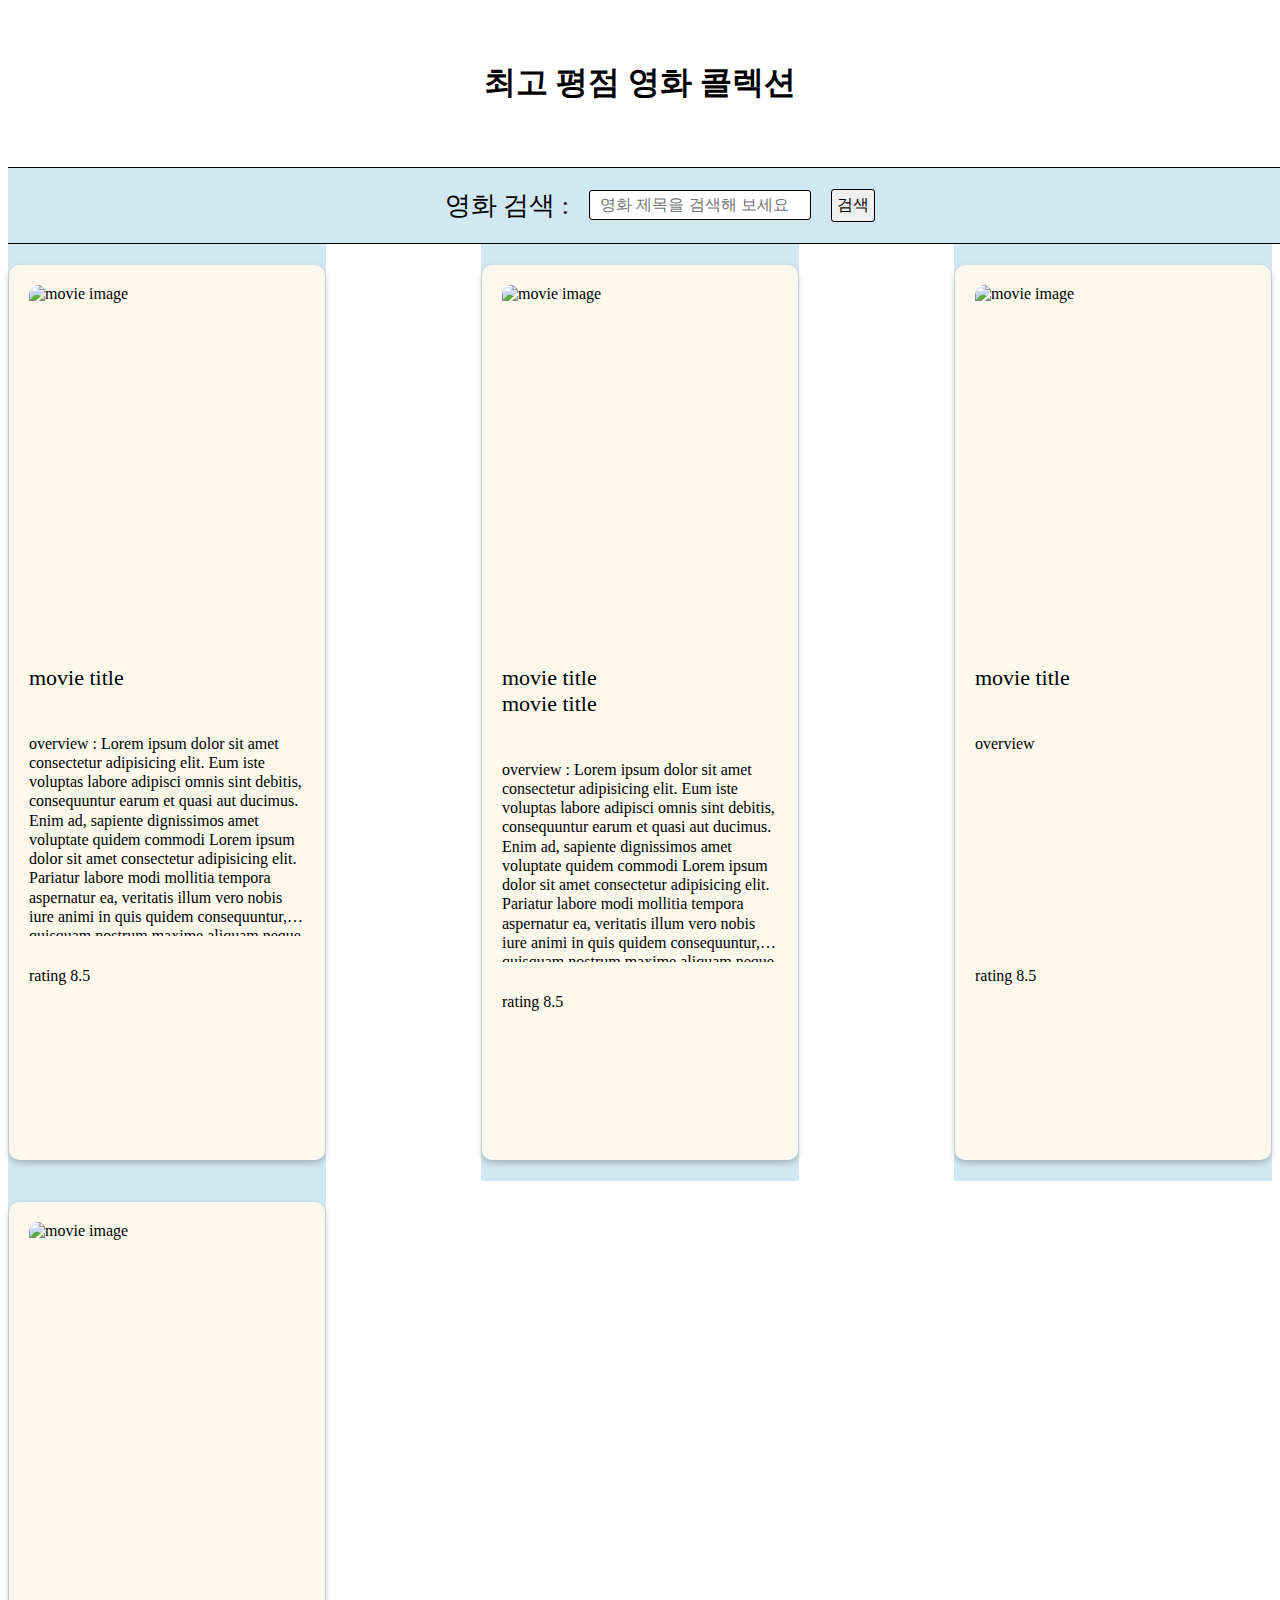
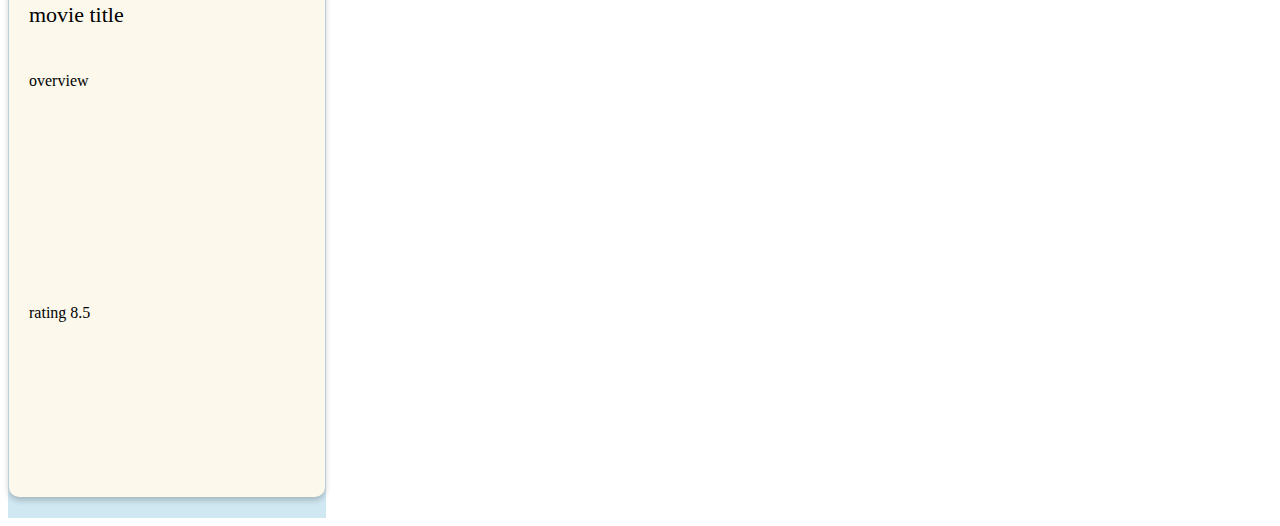
==== index.html @ 1a67a6f3 "css 기능 추가 및 js 기능 추가" ====
<!DOCTYPE html>
<html lang="en">
  <head>
    <meta charset="UTF-8" />
    <meta http-equiv="X-UA-Compatible" content="IE=edge" />
    <meta name="viewport" content="width=device-width, initial-scale=1.0" />
    <!-- ※ reset.css | 👉 동일한 CSS 스타일을 보여주기 위해  웹브라우저마다 적용되어 있는 default 스타일 값을 초기화 주는 파일 -->
    <link rel="stylesheet" href="css/reset.css" />
    <link rel="stylesheet" href="css/index.css" />
    <title>Document</title>
  </head>
  <body>
    <!-- layout은 header, form, section으로 나눔 -->
    <header>
      <h1>최고 평점 영화 콜렉션</h1>
    </header>
    <form action="">
      <span>영화 검색 : </span>
      <input type="text" placeholder="영화 제목을 검색해 보세요" />
      <button>검색</button>
    </form>
    <section id="cards">
      <div class="card-bg">
        <div class="card-content">
          <!-- 이미지 크기 260*390 -->
          <img src="https://image.tmdb.org/t/p/w500/q6y0Go1tsGEsmtFryDOJo3dEmqu.jpg" alt="movie image" />
          <h3>movie title</h3>
          <p class="card-overview">
            overview : Lorem ipsum dolor sit amet consectetur adipisicing elit. Eum iste voluptas labore adipisci omnis
            sint debitis, consequuntur earum et quasi aut ducimus. Enim ad, sapiente dignissimos amet voluptate quidem
            commodi Lorem ipsum dolor sit amet consectetur adipisicing elit. Pariatur labore modi mollitia tempora
            aspernatur ea, veritatis illum vero nobis iure animi in quis quidem consequuntur, quisquam nostrum maxime
            aliquam neque.
          </p>
          <p class="card-rating">rating 8.5</p>
        </div>
      </div>
      <div class="card-bg">
        <div class="card-content">
          <img src="https://image.tmdb.org/t/p/w500/q6y0Go1tsGEsmtFryDOJo3dEmqu.jpg" alt="movie image" />
          <h3>movie title <br />movie title</h3>
          <p class="card-overview">
            overview : Lorem ipsum dolor sit amet consectetur adipisicing elit. Eum iste voluptas labore adipisci omnis
            sint debitis, consequuntur earum et quasi aut ducimus. Enim ad, sapiente dignissimos amet voluptate quidem
            commodi Lorem ipsum dolor sit amet consectetur adipisicing elit. Pariatur labore modi mollitia tempora
            aspernatur ea, veritatis illum vero nobis iure animi in quis quidem consequuntur, quisquam nostrum maxime
            aliquam neque.
          </p>
          <p class="card-rating">rating 8.5</p>
        </div>
      </div>
      <div class="card-bg">
        <div class="card-content">
          <img src="" alt="movie image" />
          <h3>movie title</h3>
          <p class="card-overview">overview</p>
          <p class="card-rating">rating 8.5</p>
        </div>
      </div>
      <div class="card-bg">
        <div class="card-content">
          <img src="" alt="movie image" />
          <h3>movie title</h3>
          <p class="card-overview">overview</p>
          <p class="card-rating">rating 8.5</p>
        </div>
      </div>
    </section>

    <script>
      // 💙 window.onload는 함수호출을 따로 하지 않아도 사용자가 onload하는 순간 실행될거임
      // window.onload | window 객체의 load 이벤트는 스타일, 이미지 등의 리소스들이 모두 로드되었을 때 실행됨.
      window.onload = function () {
        getMovieAPI();
      };

      function alertId(movieId) {
        alert(`영화 id : ${movieId}`);
      }

      // 영화 API 요청 코드
      const options = {
        method: 'GET',
        headers: {
          accept: 'application/json',
          Authorization:
            'Bearer eyJhbGciOiJIUzI1NiJ9.eyJhdWQiOiJhYjdkNzRhNTRiYzEzNTE4ZDgyMTc1MjAzNzM4MzliNSIsInN1YiI6IjY0NzA4OGI1NTQzN2Y1MDE0NzVmMDU0ZSIsInNjb3BlcyI6WyJhcGlfcmVhZCJdLCJ2ZXJzaW9uIjoxfQ.FaD0cXTgqDH5QUE4-ZoUBQJFr9fuQMr0VtpdOJEbTxE',
        },
      };

      // 영화 API는 요청은 '검색했을 때, 그리고 document가 load했을 때' 필요! 그때마다 실행될 함수안에 '영화 API요청코드' 넣어주면 됨.
      function getMovieAPI() {
        fetch('https://api.themoviedb.org/3/movie/top_rated?language=en-US&page=1', options)
          .then(response => response.json())
          .then(json => {
            console.log(json);

            // 💙 여기서 받은 정보 다 해결하고 싶은데 아래의 .catch(어쩌구) 때문에 문제생길까봐 일단 다른 함수로 보내는 방법 선택
            displayItems(json);
          })
          .catch(err => console.error(err));
      }
      function displayItems(movieInfos) {
        // 'movieInfos'는 영화 API 요청코드로 받은 최고 평점 영화 컬렉션 뭉치코드임

        // console.log(movieInfos);  // 인자로 잘 받아왔는지 확인
        let movies = movieInfos['results']; // 일단 필요한 부분만 발췌
        // console.log(movies); // 발췌 잘됐는지 확인

        // 원래 새 정보 넣어주려던 곳에 원래 있던 정보 삭제
        let parent = document.getElementsByTagName('section')[0];
        // section tag에 있는 'card-bg' class를 가진 모든 요소를 제거하고 싶었는데,
        // querySelectorAll 사용시 'card-bg' class를 가진 모든 요소를 한꺼번에 불러와서 forEach문을 사용해야했음.
        let children = parent.querySelectorAll('.card-bg');
        // console.log(children);
        children.forEach(child => {
          parent.removeChild(child);
        });
        // 발췌한 부분이 배열로 되어 있고, 우리는 그 각각의 배열 요소마다 가져와야할 정보가 있음.
        // 따라서 1.각각의 배열 요소(movie) 가져오기=> forEach 활용  2. 가져온 배열요소에서 원하는 속성 뽑기
        movies.forEach(movie => {
          // console.log(movie); // movie 잘 가져왔는지 확인

          // 가지고 와야할 속성 | (id, title, overview, poster_path, vote_average)
          let id = movie['id'];
          let title = movie['title'];
          let overview = movie['overview'];
          let poster_path = 'https://image.tmdb.org/t/p/w500' + movie['poster_path'];
          let vote_average = movie['vote_average'];
          // poster_path는 영화 API 요청코드로 받은 뭉치에서 불완전했음.('https://developer.themoviedb.org/docs/image-basics ')여기서 알려준 정보와 합친후 console.log찍어서 확인
          // console.log(poster_path);
          // console.log(id, title, overview, poster_path, vote_average);

          // 이제 가져온 정보를 document html파일 적절한 위치에 붙여넣어줘야함.
          // 💜 두번째 div alertId에 있는 this.id => onclick 이벤트를 발생시킨 DOM요소인 '두번째 div'에 접근.
          let temp_html = `
          <div class="card-bg">
            <div id="${id}" class="card-content" onclick="alertId(this.id)">
              <!-- 이미지 크기 260*390 -->
              <img src="${poster_path}" alt="movie image" />
              <h3>${title}</h3>
              <p class="card-overview">
                ${overview}
              </p>
              <p class="card-rating">Rating : ${vote_average}</p>
            </div>
          </div>
          `;

          // TagName으로 호출할 때는 몇번째의 tag를 사용할 건지 명시해주어야함.
          // Element.insertAdjacentHTML() 사용하여 원하는 위치에 특정텍스트 파싱 후 특정 위치에 node(요소같은 거)추가
          document.getElementsByTagName('section')[0].insertAdjacentHTML('afterbegin', temp_html);
        });
      }
    </script>
  </body>
</html>
---- css/index.css ----
header {
  width: 100%;
}
header h1 {
  padding: 40px 0;
  text-align: center;
  font-size: 2rem;
  font-weight: 700;
}
form {
  width: 100%;
  padding: 20px;

  display: flex;
  justify-content: center;
  align-items: center;

  font-size: 1.6rem;

  border-top: 1px solid black;
  border-bottom: 1px solid black;

  background-color: #d0e8f2;

  /* 아래로 스크롤 내려도 최상단에 계속 보였으면 좋겠음 */
  position: sticky;
  top: 0;
}
form > span,
form > input,
form > button {
  margin: 0 10px;
  font-weight: 400;
}
form > input {
  width: 200px;
  padding: 5px 10px;
  border: 1px solid black;
  border-radius: 3px;

  font-size: 1rem;
}
form > button {
  padding: 5px;
  border: 1px solid black;
  border-radius: 3px;

  font-size: 1rem;
}
form > button:hover {
  cursor: pointer;
}
section {
  width: 100%;

  display: flex;
  flex-direction: row;
  /* section 안의 item들을 양끝 left, right만 따로 설정해주고 item들 사이 공간은 자동 배치되고록 설정 */
  justify-content: space-between;

  /* 아래 card-bg에서 width 설정에 따라 넘치는 부분은 줄이? 바뀌도록 함 */
  flex-wrap: wrap;
}
.card-bg {
  /* 반응형 배치 계획 => 데이스탑에서 카드 2개씩(width: 50%), 모바일 카드 1개씩(width: 100%) */
  width: 25%;
  padding: 1px 1px;

  /* card-content가 가운데 안오고 자꾸 왼쪽으로 치우쳐서 가운데로 위치시키기*/
  display: flex;
  justify-content: center;
  align-items: center;

  background-color: #d0e8f2;
}
.card-content {
  /* 화면 크기에 따라 카드 너비, 높이가 바뀌면 안예쁠 것 같아서 고정! */
  width: 280px;
  height: 95vh; /* 창사이즈 세로폭의 95% */

  margin: 20px 0;
  padding: 20px 20px;

  display: flex;
  flex-direction: column;
  /* justify-content: space-between; */

  border-radius: 10px;
  box-shadow: 0 3px 6px rgba(0, 0, 0, 0.23);

  background-color: #fcf8ec;
}
.card-content:hover {
  cursor: pointer;

  box-shadow: 0 5px 14px rgba(0, 0, 0, 0.6);
}
.card-content img {
  width: 240px;
  height: 370px;
  border-radius: 10px;
}
.card-content h3,
.card-overview,
.card-rating {
  padding-top: 5px;
}
.card-content h3 {
  margin-top: 5px;
  font-size: 22px;
  font-weight: 500;
}
.card-overview {
  overflow: hidden;
  /* 문자열을 자르고 말 줄임표를 붙임 */
  text-overflow: ellipsis;

  /* movie title이 2줄 초과로 넘어가지 않는 다는 가정하에 최대 길이는 11줄로 설정 */
  display: -webkit-box;
  -webkit-line-clamp: 10; /* 라인 수 */
  -webkit-box-orient: vertical;

  /* word-break: normal 과 overflow-wrap: anywhere */
  word-wrap: break-word;
  line-height: 1.2em;
  height: 12em; /* line-height x 라인수 */
  padding-bottom: 10px;
}
.card-rating {
  margin-top: 10px;
}
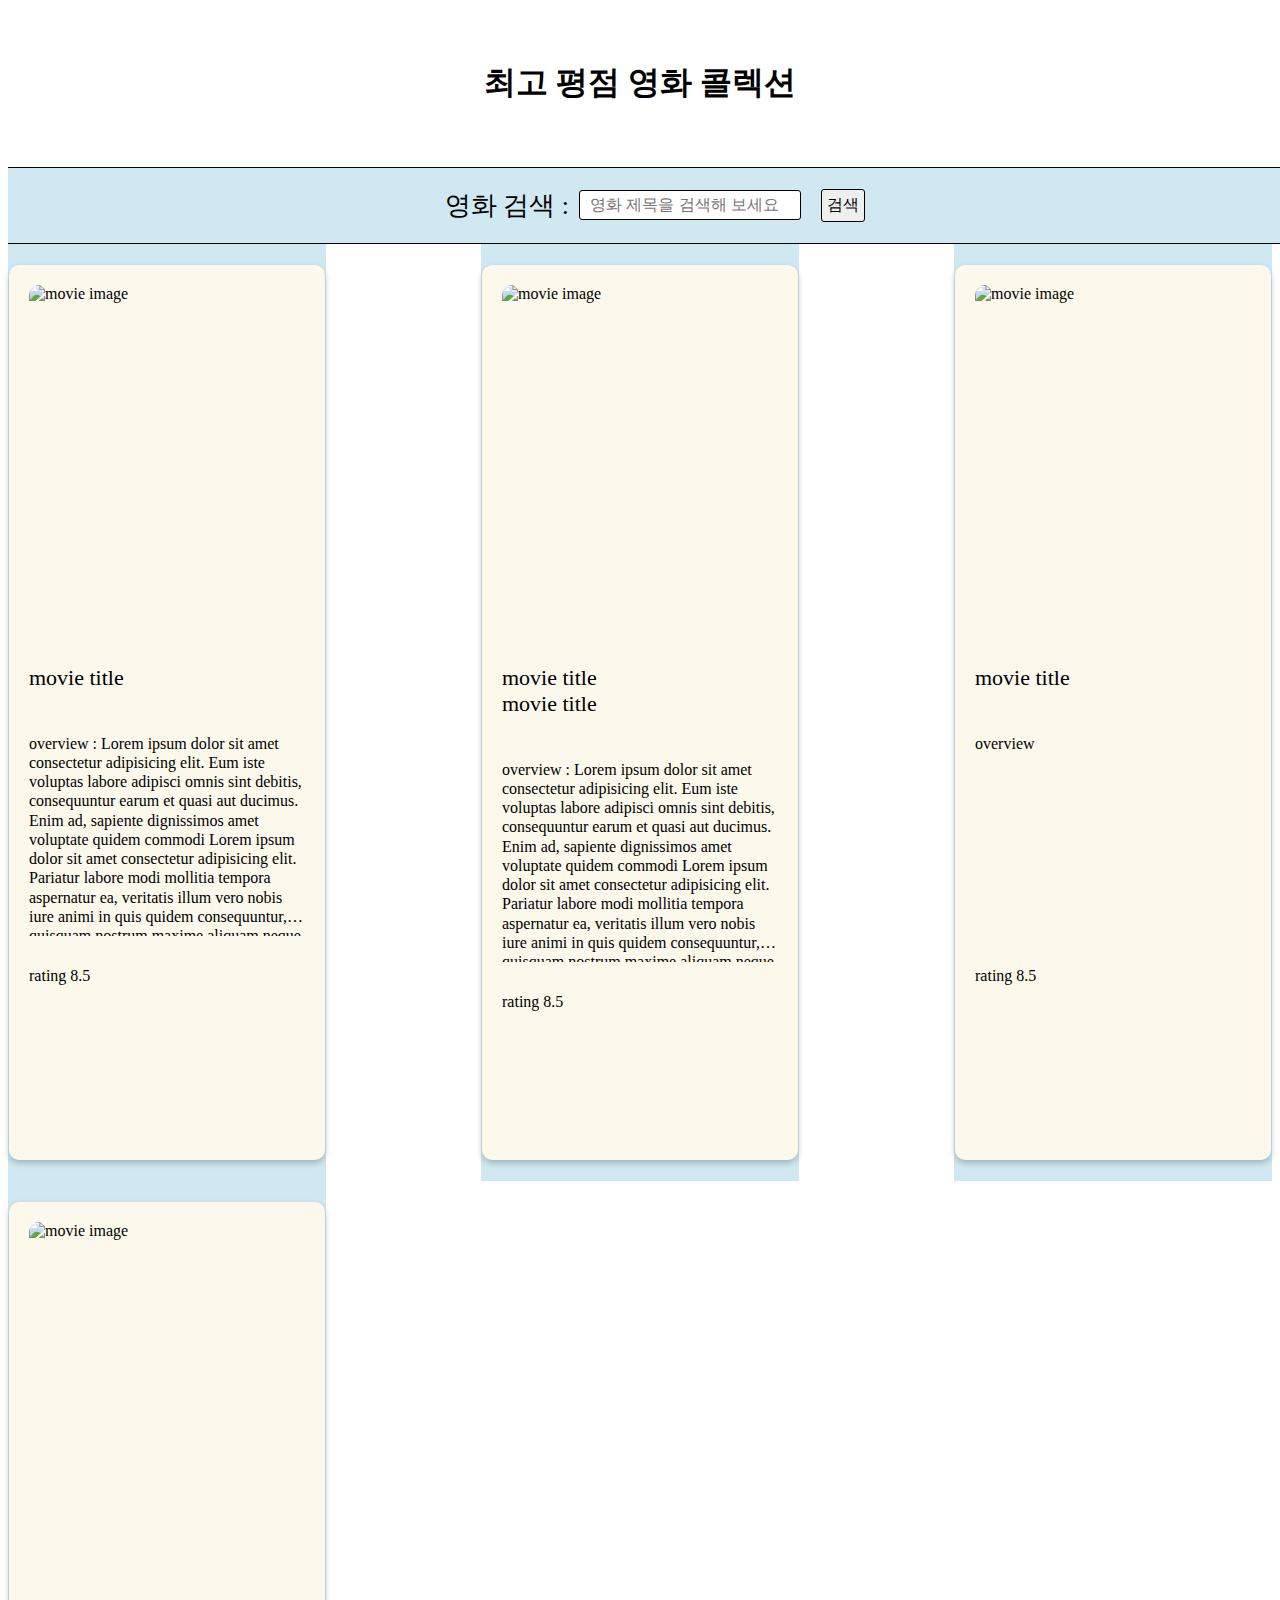
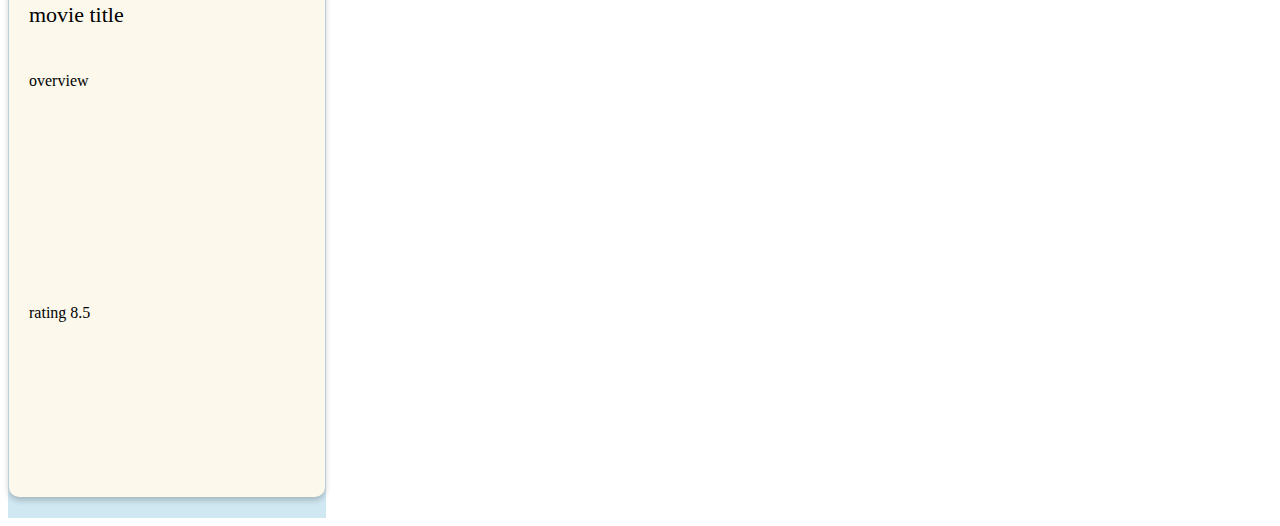
==== commit c4c477bd: "영화 검색 UI 구현" ====
--- a/index.html
+++ b/index.html
@@ -14,10 +14,12 @@
     <header>
       <h1>최고 평점 영화 콜렉션</h1>
     </header>
-    <form action="">
-      <span>영화 검색 : </span>
-      <input type="text" placeholder="영화 제목을 검색해 보세요" />
-      <button>검색</button>
+
+    <!-- 💙💜 내배캠에서 제공한 예시 sources 이용했슴다.. button type이 submit이면.. form 속성으로 onsubmit="함수.."가 있어야하는 것인가..? -->
+    <form id="form">
+      <label for="search-input">영화 검색 : </label>
+      <input id="search-input" type="text" placeholder="영화 제목을 검색해 보세요" />
+      <button type="submit" id="searchMovie">검색</button>
     </form>
     <section id="cards">
       <div class="card-bg">
@@ -100,12 +102,20 @@
           })
           .catch(err => console.error(err));
       }
+
+      // ❎ 🧪👩🏼‍🔬🔬1 영화 정보 전역변수로 받아오기 위해 전체 스코프에서 초기화
+      // ❎ let all_movie_info;
+
       function displayItems(movieInfos) {
         // 'movieInfos'는 영화 API 요청코드로 받은 최고 평점 영화 컬렉션 뭉치코드임
 
         // console.log(movieInfos);  // 인자로 잘 받아왔는지 확인
         let movies = movieInfos['results']; // 일단 필요한 부분만 발췌
         // console.log(movies); // 발췌 잘됐는지 확인
+
+        // ❎ 🧪👩🏼‍🔬🔬1 재사용할 영화 전체 정보 할당 // fetch에서 실패하고 옮겨본다..
+        // ❎ all_movie_info = movies;
+        // ❎ console.log('all_movie_info 찍엉 => ', all_movie_info);
 
         // 원래 새 정보 넣어주려던 곳에 원래 있던 정보 삭제
         let parent = document.getElementsByTagName('section')[0];
@@ -150,8 +160,140 @@
           // TagName으로 호출할 때는 몇번째의 tag를 사용할 건지 명시해주어야함.
           // Element.insertAdjacentHTML() 사용하여 원하는 위치에 특정텍스트 파싱 후 특정 위치에 node(요소같은 거)추가
           document.getElementsByTagName('section')[0].insertAdjacentHTML('afterbegin', temp_html);
+
+          // 지은아 정신차려.. 매개변수 자리 들어갈 함수는 밖에서 정의한거 써도됨!! 미리 정의하고 들어가면 보기도 깔끔하겼죠?
+          function showSearch(event) {
+            event.preventDefault(); // 철자를 틀리지 마십시오... default입니다.. defalult가 아니라.. ㅎ 바보멍충이
+
+            // ❓💙 나는 submit을 제출한다? 이러면 input tag라던지.. 값들이 자동으로 event에 담겨오는 줄 알았는데.. 아닌가보다.....
+            // console.log(event);
+            // form 태그 안에 있는 값을 가져와볼게.
+            let input_str = document.getElementById('search-input').value; // DOM의 속성 value를 이용해서 해당 요소의 값을 가져오기
+            console.log(input_str);
+
+            // 자!! search input을 가져왔으니 이제 해당 문자(input_str)를 포함한 '영화 title'을 가진 '영화 카드'를 보여주면 되겠죠?
+            /** 특정 문자를 포함한 문자열 찾기.
+            ※ 설계 (일단 '영화 뭉치 식별자명은 movies!' / '영화리스트 비우고 채울 공간 id명 = cards' / '각 카드의 class명 : card-bg')
+              1. 카드 리스팅할 공간 비우기!  | 검색한 내용을 반영해서, 카드를 보여줘야하기 때문에
+              2. .forEach() 메서드로 movie를 하나씩 가져온다. 단, if문을 이용하여 input_str을 포함하는 title을 가진 영화만 가져오기!
+              3. 해당되는 영화 list로 붙여주기
+             */
+            // 🍀 1. 카드 리스팅할 공간 비우기
+
+            // 💙
+            // console.log('showSearch()에서 parent 찍히는지 test => ', parent);
+            let parent = document.getElementsByTagName('section')[0];
+
+            // section tag에 있는 'card-bg' class를 가진 모든 요소를 제거하고 싶었는데,
+            // querySelectorAll 사용시 'card-bg' class를 가진 모든 요소를 한꺼번에 배열형태로 불러와서 forEach문을 사용해야했음.
+
+            // 💙
+            let children = parent.querySelectorAll('.card-bg');
+            // console.log('showSearch()에서 children 찍히는지 test => ', children);
+
+            // console.log(parent) // 아래 필기를 위해 print함
+            /** 💜✏️  ㄴ 'document.getElementsByTagName('section')[0]'와 'DOM의 메서드 .removeChild()' 를 잘 이해하지 못하는 것 같아서 필기!
+              ✏️ let parent = document.getElementsByTagName('section')[0] 일 때
+                  -  console.log(parent) 의 결과는 0번째에 해당하는 section tag를 포함한 하위요소 전체를 지칭.
+                    즉, 해당 selector에 해당하는 document(html tag 내용!)을 가리킨다고 보면됨!!!!
+              ✏️ DOM의 메서드 '상위요소 "이것"'.removeChild('하위요소 "이것"')
+                  - 잘못 이해한 방식 : "parent.removeChild(child)가 있을 때, 상위요소 parent에 있는 하위 '선택자Child'를 모두 삭제해줘." --> "[틀린이유는]저기 들어가는 child는 선택자명이 아니라 document임"
+                  - 의미 : '상위요소 "이것"'에 있는 '하위요소 "이것"'을 삭제해줘.
+             */
+
+            // querySelectorAll 사용시 'card-bg' class를 가진 모든 요소를 한꺼번에 배열형태로 불러와서 forEach문을 사용해야했음.
+            // 💙
+            children.forEach(child => {
+              parent.removeChild(child);
+            });
+
+            // 🧪👩🏼‍🔬🔬아래 forEach에서 잘 안나와서 출력해봄
+            // let sTitle = title.toLowerCase();
+            // let sInput_str = input_str.toLowerCase();
+            // console.log(sTitle);
+            // if (sTitle.includes(sInput_str)) {
+            //   console.log('여긴 잘 출력됩니다.');
+            // }
+
+            // 🍀  2. .forEach() 메서드로 movie를 하나씩 가져온다. 단, if문을 이용하여 input_str을 포함하는 title을 가진 영화만 가져오기!
+            // console.log('showSearch()에서 movies 찍히는지 test => ', movies); // 잘찍힘
+            movies.forEach(movie => {
+              let title = movie['title'];
+
+              // 1. 가져온 movie에 있는 title 가져와서 input_str과 문자열 비교 | 문자열에 특정 문자가 포함이 되었는가
+              // 1-1. 소대문자 상관없이 찾기 | 두 문자열 전부 소문자로 변경 | string.toLowerCase();
+              let sTitle = title.toLowerCase();
+              let sInput_str = input_str.toLowerCase();
+
+              // // 1-2. 문자열 포함 여부 | 문자열.indexOf(문자) : -1(=false) or 1(true) 반환 // 문자열.includes(문자) : false or true 반환
+              if (sTitle.includes(sInput_str)) {
+                let id = movie['id'];
+                let overview = movie['overview'];
+                let poster_path = 'https://image.tmdb.org/t/p/w500' + movie['poster_path'];
+                let vote_average = movie['vote_average'];
+                let temp_html = `
+                              <div class="card-bg">
+                                <div id="${id}" class="card-content" onclick="alertId(this.id)">
+                                  <!-- 이미지 크기 260*390 -->
+                                  <img src="${poster_path}" alt="movie image" />
+                                  <h3>${title}</h3>
+                                  <p class="card-overview">
+                                    ${overview}
+                                  </p>
+                                  <p class="card-rating">Rating : ${vote_average}</p>
+                                </div>
+                              </div>
+                              `;
+                document.getElementById('cards').insertAdjacentHTML('afterbegin', temp_html);
+              }
+            });
+          }
+
+          document.getElementById('form').addEventListener('submit', showSearch);
         });
       }
+
+      // ❎ 🧪👩🏼‍🔬🔬1 재사용할 영화 전체 정보 할당 밖에서 출력되는지 확인
+      // ❎ console.log('all_movie_info 밖에서 나오니? 전역변수 맞니 => ', all_movie_info);
+
+      /** form data 발/수신
+      1. 영화 검색의 '검색버튼' 클릭시 'input에 입력된 내용' JS로 전송
+      2. input값의 false/true 판단
+        2-1. input값 false일 경우 ➡︎ alert('값을 입력해주세요') -- 유효성 검사
+        2-2. input값 true일 경우 ➡︎ ⓵검색창에 입력값 남긴채  ⓶JS정보 처리할 곳으로 전송
+      3. 💙 영화 정보꾸러미 중에 input값에서 받은 정보(문자열)를 포함하는 '영화제목'을 찾아
+        해당 영화카드만 보여주기
+      */
+      /**
+      ※  해결해야할 문제 :
+        ✅ 'page 로드했을 때 이미 받아온 영화 꾸러미'를 이용해서 보여주어야겠지? 그럼
+            페이지 로드할 때 실행된 함수에서 따로 전체 정보를 변수에 저장해야하는 거지?
+            다른 방법도 있을까?
+        * //✅  만약에 '전체 정보 불러오는 함수'와 '검색 관련 정보만 불러오는 함수 내용이 겹치면
+        * //    헷갈릴 수 있을 것 같은데, 어떻게 코드를 적어야 코드가 복잡해지지 않고, 보기 좋을까?'
+        * //✅ '현재 영화 전체 보여주기'시 사용하는 함수(displayItems())는
+        * //    영화정보 불러오기API를 이용한 fetch함수에서 "바로 함수 호출"하는 방식을 선택하고 있고,
+        * //    이때 영화 정보를 인자로 바로 받아오고 있으므로(displayItems(movieInfos))
+        * //    => 검색시 이 함수(displayItems())를 호출해 사용하게 되면 movieInfos를 바로 가져올 수가 없다.
+        * //    => 🧪👩🏼‍🔬🔬 해결방안 : 1. 변수에 영화정보를 저장하고 가져와 사용하는 방식으로.. 일단 합시다 간단하게..
+        * // ✅ 함수스코프 내에서 할당된 변수는(선언자 없이 할당하든, 외부에서 미리 선언하고 내부에서 할당하든 전역변수...가 될 수 없..었다.. 가능한가..)
+        * //   ･ 다른 해결방안 : 아니면 영화 전체목록 가져오기 함수의 return값으로 새로운 함수를 반환하여 변수에 영화정보를 담아오면...
+        * //             closure가 뭔지 몰라서 작동할진 몰라도 이게 작동하면
+        * //             영화 정보를 담아보낼 수 있으니 그 함수를 나중에 사용할 수 있지 않을까...
+        ✅ return값으로 해서 함수를 얻으려면 어쨌든 중간  displayItems()() 이런식으로 앞썬 함수들을 또 실행시켜야 하는데..
+          불필요한 행동이므로 옳지 않다..
+          ･ 다른 해결방안1 : 비동기 작업...의 동기화? 를 displayItems()의 뒷부분에 붙이고,
+                      최종적으로 이 '비동기 작업...의 동기화'가 끝나는 지점을 페이지 reload 되는 시점으로 옮기면... 될 것 같은디
+        * //･ 🧪👩🏼‍🔬🔬2 다른 해결방안2 : 그냥 fetch에서 받은 영화벙보만 return하는 함수를 만들어서 값을 저장해두자....
+                    => 안되는 이유 : 어쨌든 return값을 어디에 저장하려면 해당 함수를 호출해야하는데... 이것도 여기서 위로 2번째 이유랑 같은 걸로 실패..
+                          💙🤍 뭔...가... 이 방법보다 더 좋은 방법이 있을 것 같은데 행각해내지 못하고 있엉... (일단 이걸로..)
+        * 🧪👩🏼‍🔬🔬3 다른 해결방안3 | 이전 프로젝트에서 다른 분이 사용하신 방법 참고했음... 힝 :
+                => 기존에 fetch로 정보 불러올 때 실행되었던 함수 내부에 click 이벤트를 이용하여 동작하는 코드 넣어주기(콜백함수?도 이용)
+                * ?? 💙❓ 일반 함수 안에 비동기 동작?이 있으면 그 함수는 안끝나나???? ?????
+      ※  일단 해결방법 :
+        ･  '외부 API에서 가져온 영화정보 뭉치를 main화면에 전체 보여주기 할 때 썼던' 함수안에
+          🤍 또 다른 함수를 만들어서 if문
+            */
     </script>
   </body>
 </html>
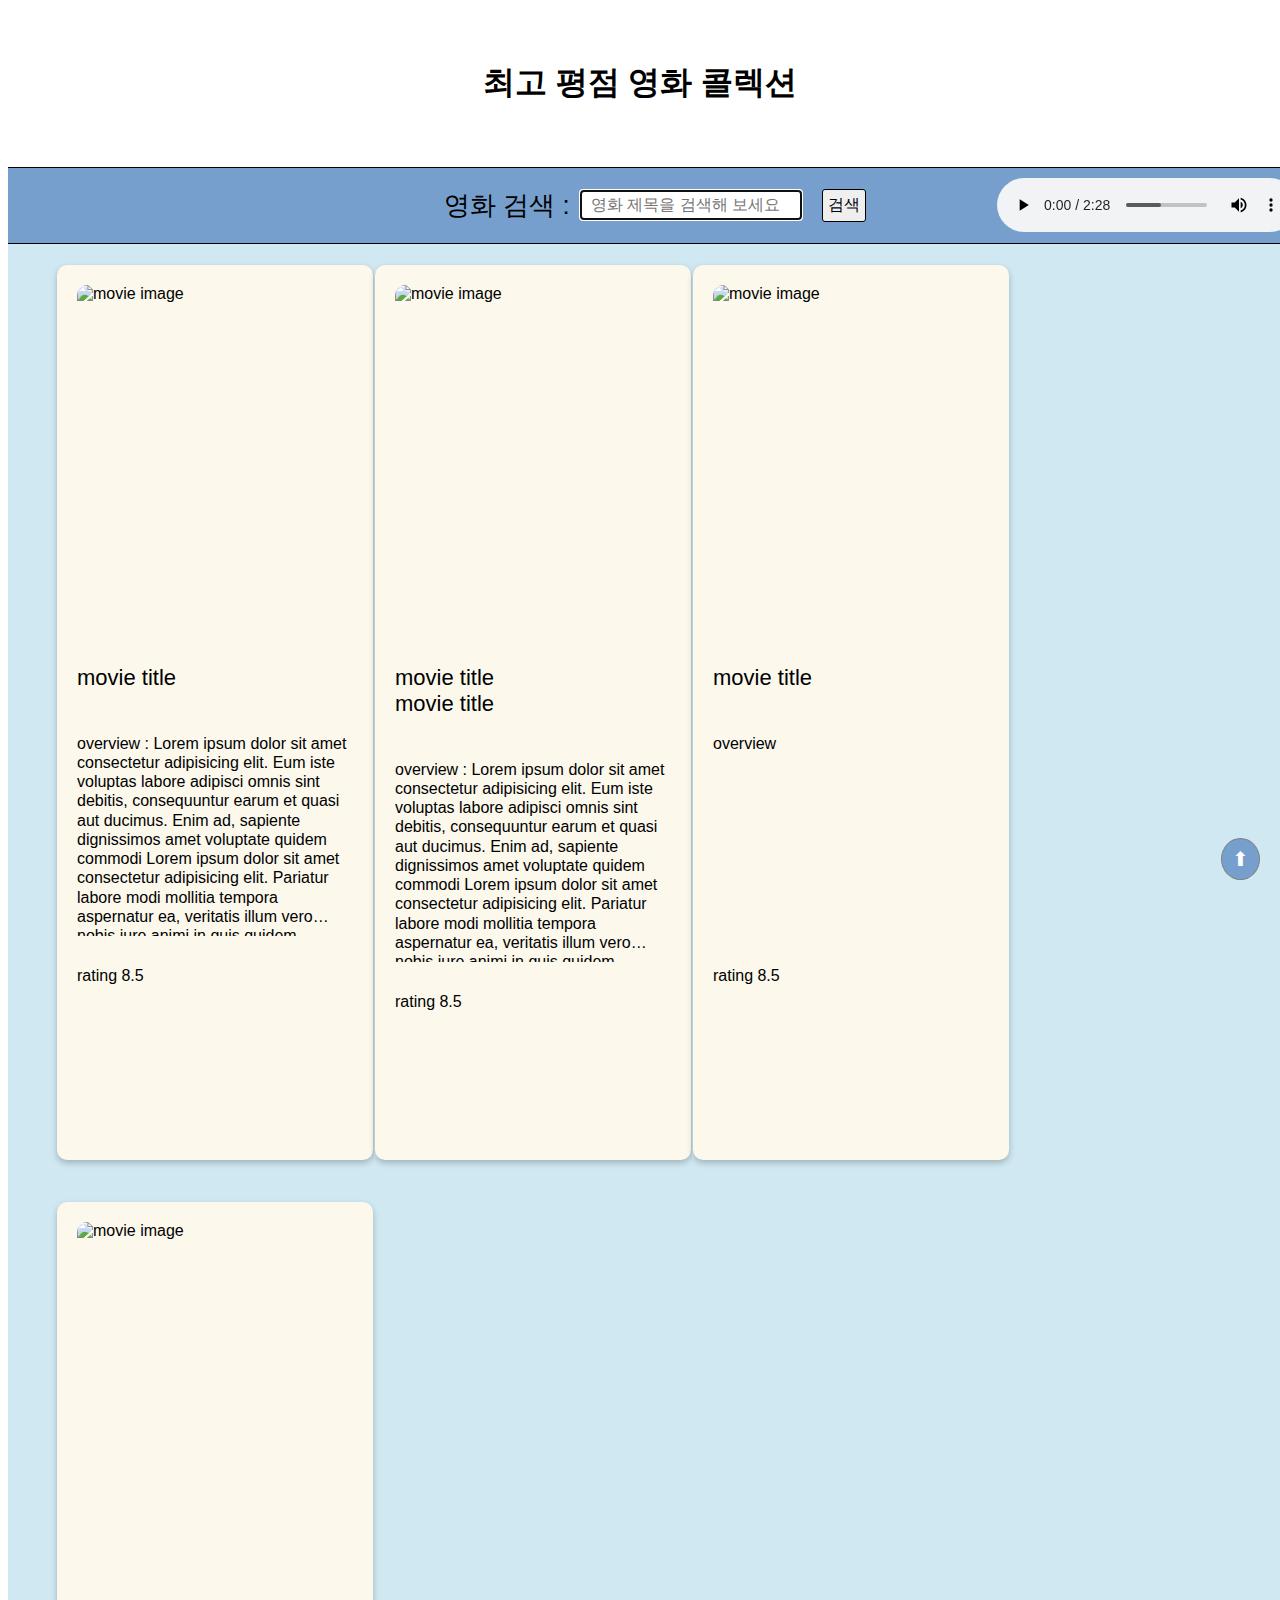
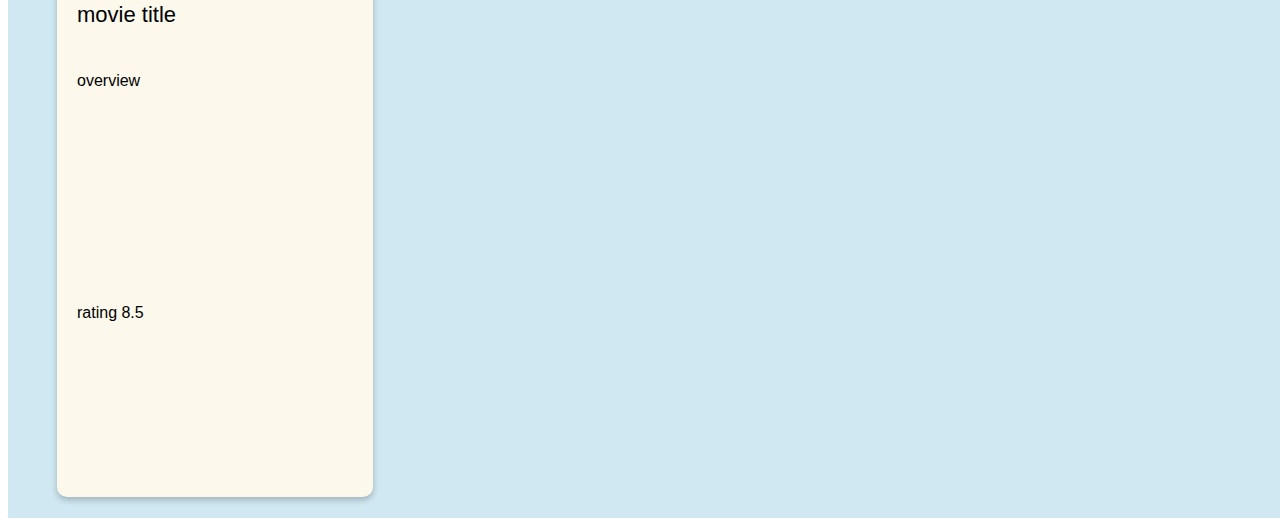
==== commit 44e7a974: "[변경] 카드배치 한줄에 4장으로 되돌림" ====
--- a/index.html
+++ b/index.html
@@ -16,11 +16,21 @@
     </header>
 
     <!-- 💙💜 내배캠에서 제공한 예시 sources 이용했슴다.. button type이 submit이면.. form 속성으로 onsubmit="함수.."가 있어야하는 것인가..? -->
+    <!-- form내부요소 위치는 화면 줄어들 때 바꿀거야! 왼쪽으로 밀어야지! -->
     <form id="form">
       <label for="search-input">영화 검색 : </label>
-      <input id="search-input" type="text" placeholder="영화 제목을 검색해 보세요" />
+      <!-- 자동 마우스 커서 input에 위치시키기 autofocus -->
+      <input id="search-input" type="text" placeholder="영화 제목을 검색해 보세요" autofocus />
       <button type="submit" id="searchMovie">검색</button>
+
+      <!-- 시멘틱태그에 관련없는 내용 집어넣어도 되나.. -->
+      <!-- audio는 controls 속성이 있어야 보임.. -->
+      <audio id="audio" controls loop>
+        <source src="audio/little_dramatic.mp3" />
+        <source src="audio/backgroundMusic.mp3" />
+      </audio>
     </form>
+    <button class="scrollUp" onclick="window.scrollTo(0,0)">⬆︎</button>
     <section id="cards">
       <div class="card-bg">
         <div class="card-content">
@@ -159,7 +169,7 @@
 
           // TagName으로 호출할 때는 몇번째의 tag를 사용할 건지 명시해주어야함.
           // Element.insertAdjacentHTML() 사용하여 원하는 위치에 특정텍스트 파싱 후 특정 위치에 node(요소같은 거)추가
-          document.getElementsByTagName('section')[0].insertAdjacentHTML('afterbegin', temp_html);
+          document.getElementsByTagName('section')[0].insertAdjacentHTML('beforeend', temp_html);
 
           // 지은아 정신차려.. 매개변수 자리 들어갈 함수는 밖에서 정의한거 써도됨!! 미리 정의하고 들어가면 보기도 깔끔하겼죠?
           function showSearch(event) {
@@ -244,7 +254,7 @@
                                 </div>
                               </div>
                               `;
-                document.getElementById('cards').insertAdjacentHTML('afterbegin', temp_html);
+                document.getElementById('cards').insertAdjacentHTML('beforeend', temp_html);
               }
             });
           }
--- a/css/index.css
+++ b/css/index.css
@@ -1,3 +1,7 @@
+* {
+  font-family: 'SF Pro Display', 'AppleSDGothicNeo', 'Malgun Gothic', '\B9D1\C740 \ACE0\B515', '\B3CB\C6C0', dotum,
+    sans-serif;
+}
 header {
   width: 100%;
 }
@@ -20,11 +24,12 @@
   border-top: 1px solid black;
   border-bottom: 1px solid black;
 
-  background-color: #d0e8f2;
+  background-color: #769fcd;
 
   /* 아래로 스크롤 내려도 최상단에 계속 보였으면 좋겠음 */
   position: sticky;
   top: 0;
+  z-index: 10;
 }
 form > span,
 form > input,
@@ -49,14 +54,51 @@
 }
 form > button:hover {
   cursor: pointer;
+  transition: all 0.5s;
+  box-shadow: 200px 0 0 0 rgba(0, 0, 0, 0.5) inset;
+}
+#audio {
+  position: absolute;
+  top: 2;
+  right: 10px;
+  z-index: 11;
+
+  padding: 10px 5px;
+}
+.scrollUp {
+  position: fixed;
+  bottom: 20px;
+  right: 20px;
+  z-index: 10;
+
+  border-radius: 100%;
+  padding: 8px 10px;
+
+  font-size: 20px;
+  color: white;
+
+  background-color: #769fcd;
+
+  /* 💙 왜... border만 쓰면 갑자기 안되는거지.. ? */
+  border-style: solid;
+  border-color: gray;
+  border-width: 1px;
+}
+.scrollUp:hover {
+  cursor: pointer;
+  border-color: skyblue;
 }
 section {
+  background-color: #d0e8f2;
+
   width: 100%;
+  padding: 0 48px;
 
   display: flex;
   flex-direction: row;
-  /* section 안의 item들을 양끝 left, right만 따로 설정해주고 item들 사이 공간은 자동 배치되고록 설정 */
-  justify-content: space-between;
+
+  /* 카드 왼쪽부터 배치시키도록함 */
+  justify-content: flex-start;
 
   /* 아래 card-bg에서 width 설정에 따라 넘치는 부분은 줄이? 바뀌도록 함 */
   flex-wrap: wrap;
@@ -72,6 +114,11 @@
   align-items: center;
 
   background-color: #d0e8f2;
+}
+.card-bg:hover .card-content {
+  transition: all 4s;
+
+  transform: rotateY(360deg);
 }
 .card-content {
   /* 화면 크기에 따라 카드 너비, 높이가 바뀌면 안예쁠 것 같아서 고정! */
@@ -129,3 +176,6 @@
 .card-rating {
   margin-top: 10px;
 }
+
+/* 반응형 해보려고 했는데, 카드밖에 없으니까 뭔가 휑해보여서 이 평범한 디자인?으로는
+ 웹전용으로 고정하는게 나을거라 생각되어 반응형 안넣음 */
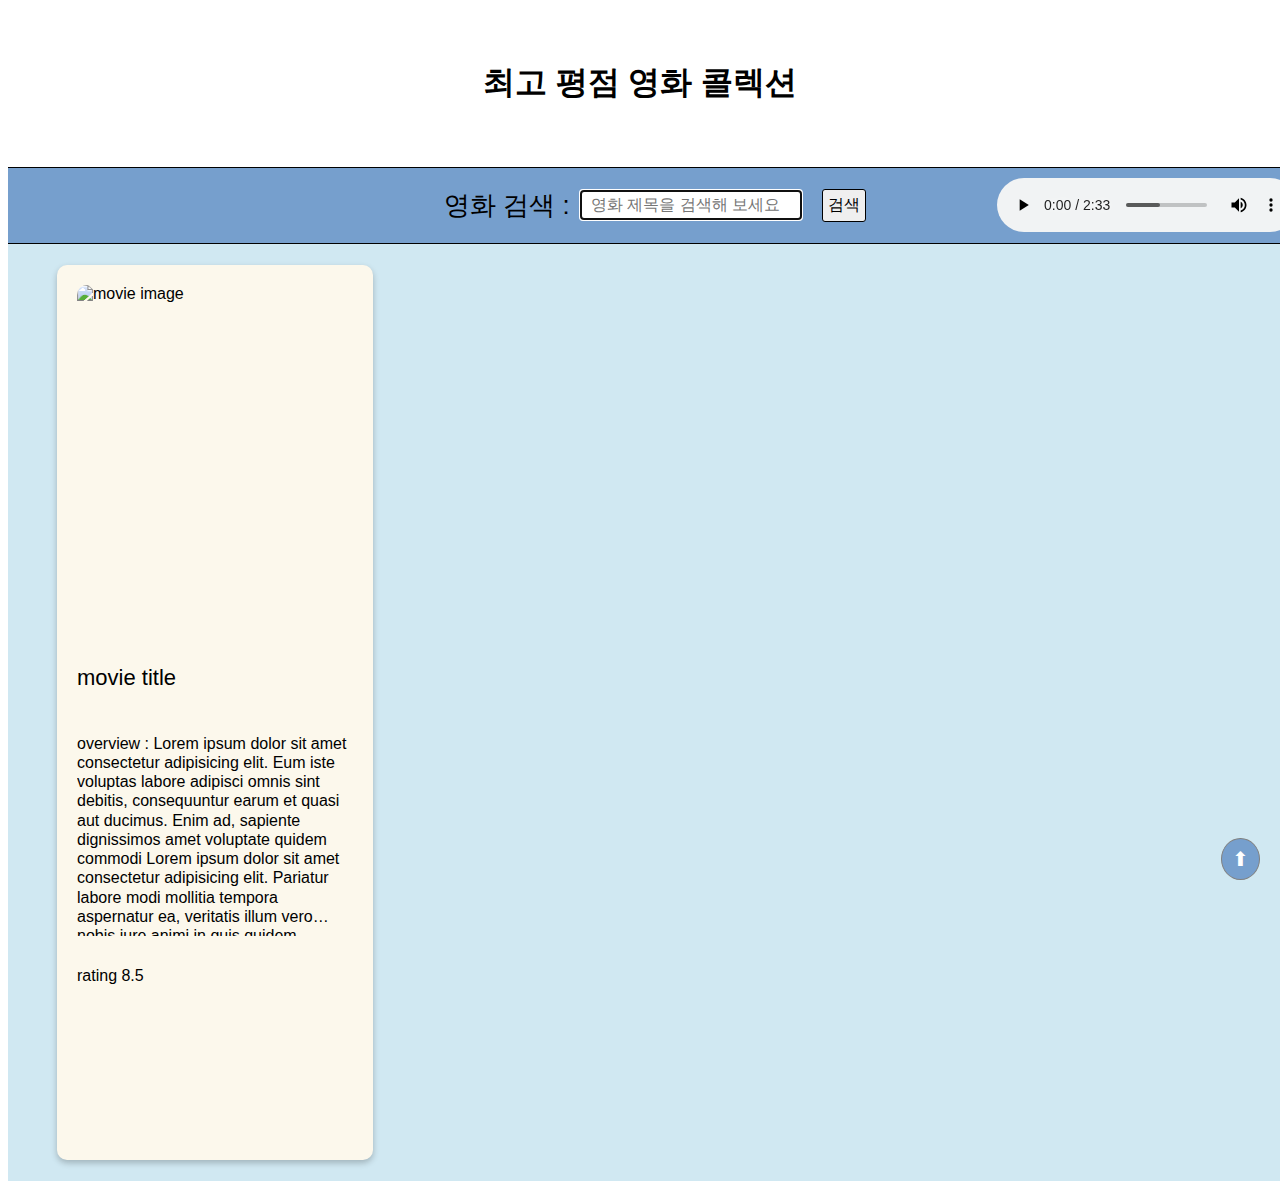
==== commit f922c12e: "[추가]주석없는 ver추가" ====
--- a/index.html
+++ b/index.html
@@ -17,7 +17,7 @@
 
     <!-- 💙💜 내배캠에서 제공한 예시 sources 이용했슴다.. button type이 submit이면.. form 속성으로 onsubmit="함수.."가 있어야하는 것인가..? -->
     <!-- form내부요소 위치는 화면 줄어들 때 바꿀거야! 왼쪽으로 밀어야지! -->
-    <form id="form">
+    <form id="form" name="myForm">
       <label for="search-input">영화 검색 : </label>
       <!-- 자동 마우스 커서 input에 위치시키기 autofocus -->
       <input id="search-input" type="text" placeholder="영화 제목을 검색해 보세요" autofocus />
@@ -26,8 +26,8 @@
       <!-- 시멘틱태그에 관련없는 내용 집어넣어도 되나.. -->
       <!-- audio는 controls 속성이 있어야 보임.. -->
       <audio id="audio" controls loop>
+        <source src="audio/backgroundMusic.mp3" />
         <source src="audio/little_dramatic.mp3" />
-        <source src="audio/backgroundMusic.mp3" />
       </audio>
     </form>
     <button class="scrollUp" onclick="window.scrollTo(0,0)">⬆︎</button>
@@ -47,7 +47,7 @@
           <p class="card-rating">rating 8.5</p>
         </div>
       </div>
-      <div class="card-bg">
+      <!-- <div class="card-bg">
         <div class="card-content">
           <img src="https://image.tmdb.org/t/p/w500/q6y0Go1tsGEsmtFryDOJo3dEmqu.jpg" alt="movie image" />
           <h3>movie title <br />movie title</h3>
@@ -76,7 +76,7 @@
           <p class="card-overview">overview</p>
           <p class="card-rating">rating 8.5</p>
         </div>
-      </div>
+      </div> -->
     </section>
 
     <script>
@@ -105,7 +105,7 @@
         fetch('https://api.themoviedb.org/3/movie/top_rated?language=en-US&page=1', options)
           .then(response => response.json())
           .then(json => {
-            console.log(json);
+            console.log('json부분 => ', json);
 
             // 💙 여기서 받은 정보 다 해결하고 싶은데 아래의 .catch(어쩌구) 때문에 문제생길까봐 일단 다른 함수로 보내는 방법 선택
             displayItems(json);
@@ -259,6 +259,12 @@
             });
           }
 
+          // 엔터시 Javascript로 이벤트를 무효화... => 안되네 엔터치면 왜자꾸 검색되는거져..
+          // document.myForm.addEventListener('keydown', evt => {
+          //   if ((evt.keyCode || evt.which) === 13) {
+          //     evt.preventDefalut();
+          //   }
+          // });
           document.getElementById('form').addEventListener('submit', showSearch);
         });
       }
